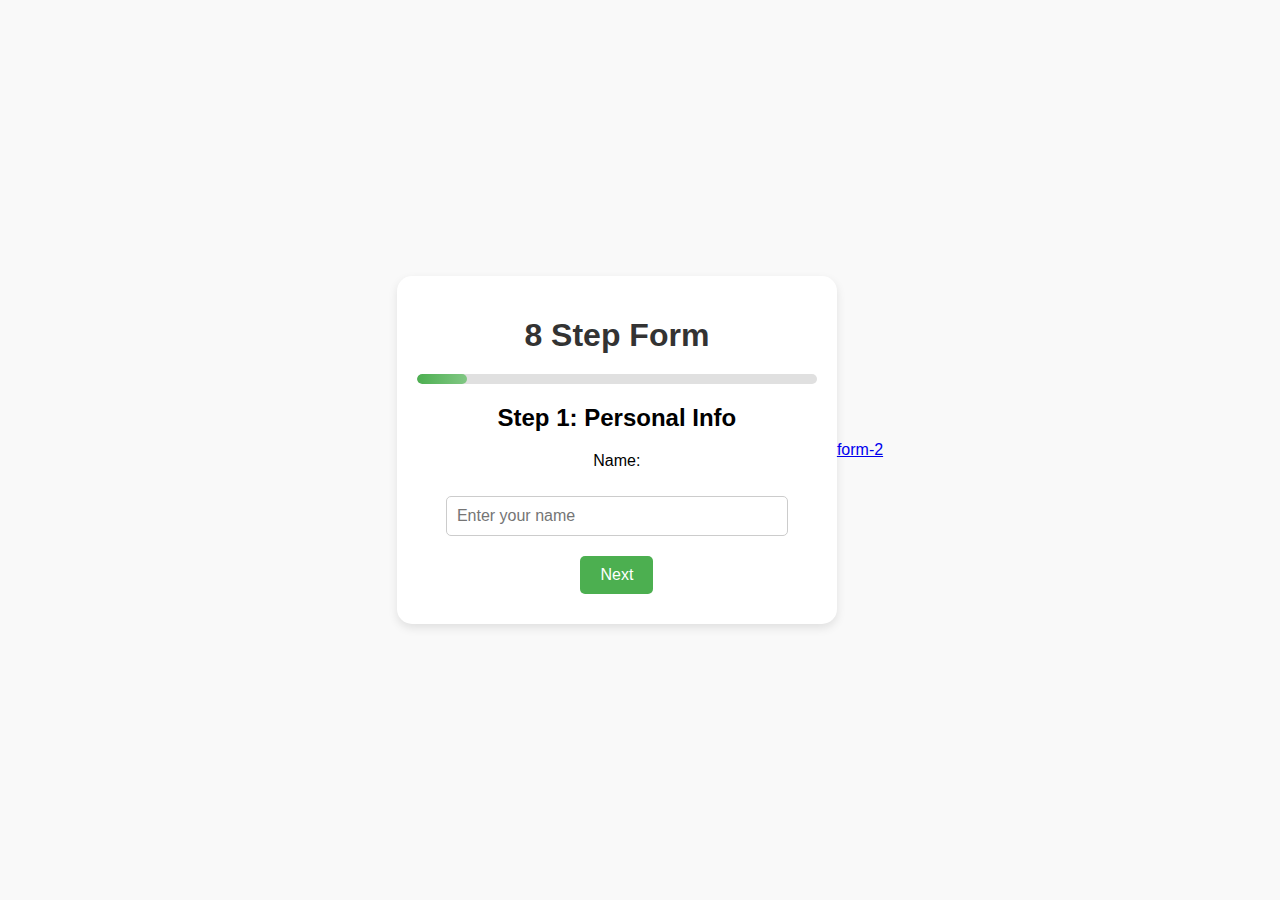
==== index.html @ 35325765 "step from" ====
<!DOCTYPE html>
<html lang="en">

<head>
    <meta charset="UTF-8">
    <meta name="viewport" content="width=device-width, initial-scale=1.0">
    <title>8-Step Form</title>
    <link rel="stylesheet" href="style.css">
</head>

<body>
    <div class="form-container">
        <h1>8 Step Form</h1>
        <div class="progress-bar-container">
            <div class="progress-bar" id="progressBar"></div>
        </div>
        <div class="steps">
            <!-- Step 1 -->
            <div class="step" id="step1">
                <h2>Step 1: Personal Info</h2>
                <p>Name:</p>
                <input type="text" id="name" placeholder="Enter your name">
                <button class="next-btn" onclick="nextStep(1)">Next</button>
            </div>
            <!-- Step 2 -->
            <div class="step" id="step2">
                <h2>Step 2: Contact Info</h2>
                <p>Email:</p>
                <input type="email" id="email" placeholder="Enter your email">
                <button class="prev-btn" onclick="prevStep(2)">Previous</button>
                <button class="next-btn" onclick="nextStep(2)">Next</button>
            </div>
            <!-- Step 3 -->
            <div class="step" id="step3">
                <h2>Step 3: Address</h2>
                <p>Address:</p>
                <input type="text" id="address" placeholder="Enter your address">
                <button class="prev-btn" onclick="prevStep(3)">Previous</button>
                <button class="next-btn" onclick="nextStep(3)">Next</button>
            </div>
            <!-- Step 4 -->
            <div class="step" id="step4">
                <h2>Step 4: Phone</h2>
                <p>Phone Number:</p>
                <input type="tel" id="phone" placeholder="Enter your phone number">
                <button class="prev-btn" onclick="prevStep(4)">Previous</button>
                <button class="next-btn" onclick="nextStep(4)">Next</button>
            </div>
            <!-- Step 5 -->
            <div class="step" id="step5">
                <h2>Step 5: Age</h2>
                <p>Age:</p>
                <input type="number" id="age" placeholder="Enter your age">
                <button class="prev-btn" onclick="prevStep(5)">Previous</button>
                <button class="next-btn" onclick="nextStep(5)">Next</button>
            </div>
            <!-- Step 6 -->
            <div class="step" id="step6">
                <h2>Step 6: Gender</h2>
                <p>Gender:</p>
                <select id="gender">
                    <option value="">Select Gender</option>
                    <option value="Male">Male</option>
                    <option value="Female">Female</option>
                    <option value="Other">Other</option>
                </select>
                <button class="prev-btn" onclick="prevStep(6)">Previous</button>
                <button class="next-btn" onclick="nextStep(6)">Next</button>
            </div>
            <!-- Step 7 -->
            <div class="step" id="step7">
                <h2>Step 7: Preferences</h2>
                <p>Preferences:</p>
                <input type="text" id="preferences" placeholder="Enter your preferences">
                <button class="prev-btn" onclick="prevStep(7)">Previous</button>
                <button class="next-btn" onclick="nextStep(7)">Next</button>
            </div>
            <!-- Step 8 -->
            <div class="step" id="step8">
                <h2>Step 8: Confirm & Submit</h2>
                <p>Review your details before submitting.</p>
                <button class="prev-btn" onclick="prevStep(8)">Previous</button>
                <button class="submit-btn" onclick="submitForm()">Submit</button>
            </div>
        </div>
    </div>
    <a href="./form-2.html">form-2</a>
    <script src="./app.js"></script>
</body>

</html>
---- style.css ----
/* General Styles */
body {
    font-family: 'Arial', sans-serif;
    margin: 0;
    padding: 0;
    background-color: #f9f9f9;
    display: flex;
    justify-content: center;
    align-items: center;
    min-height: 100vh;
}

.form-container {
    background: white;
    width: 400px;
    padding: 20px;
    border-radius: 15px;
    box-shadow: 0 4px 10px rgba(0, 0, 0, 0.1);
    text-align: center;
}

h1 {
    margin-bottom: 20px;
    color: #333;
}

/* Progress Bar */
.progress-bar-container {
    width: 100%;
    height: 10px;
    background: #e0e0e0;
    border-radius: 10px;
    margin-bottom: 20px;
    overflow: hidden;
}

.progress-bar {
    width: 0%;
    height: 100%;
    background: linear-gradient(90deg, #4caf50, #81c784);
    transition: width 0.3s ease-in-out;
    border-radius: 10px;
}

/* Steps */
.step {
    display: none;
}

.step.active {
    display: block;
}

input,
select {
    width: 80%;
    padding: 10px;
    margin: 10px 0;
    border: 1px solid #ccc;
    border-radius: 5px;
    font-size: 16px;
}

button {
    padding: 10px 20px;
    margin: 10px 5px;
    border: none;
    border-radius: 5px;
    cursor: pointer;
    font-size: 16px;
}

.next-btn {
    background-color: #4caf50;
    color: white;
}

.prev-btn {
    background-color: #f44336;
    color: white;
}

.submit-btn {
    background-color: #2196f3;
    color: white;
}

button:hover {
    opacity: 0.9;
}
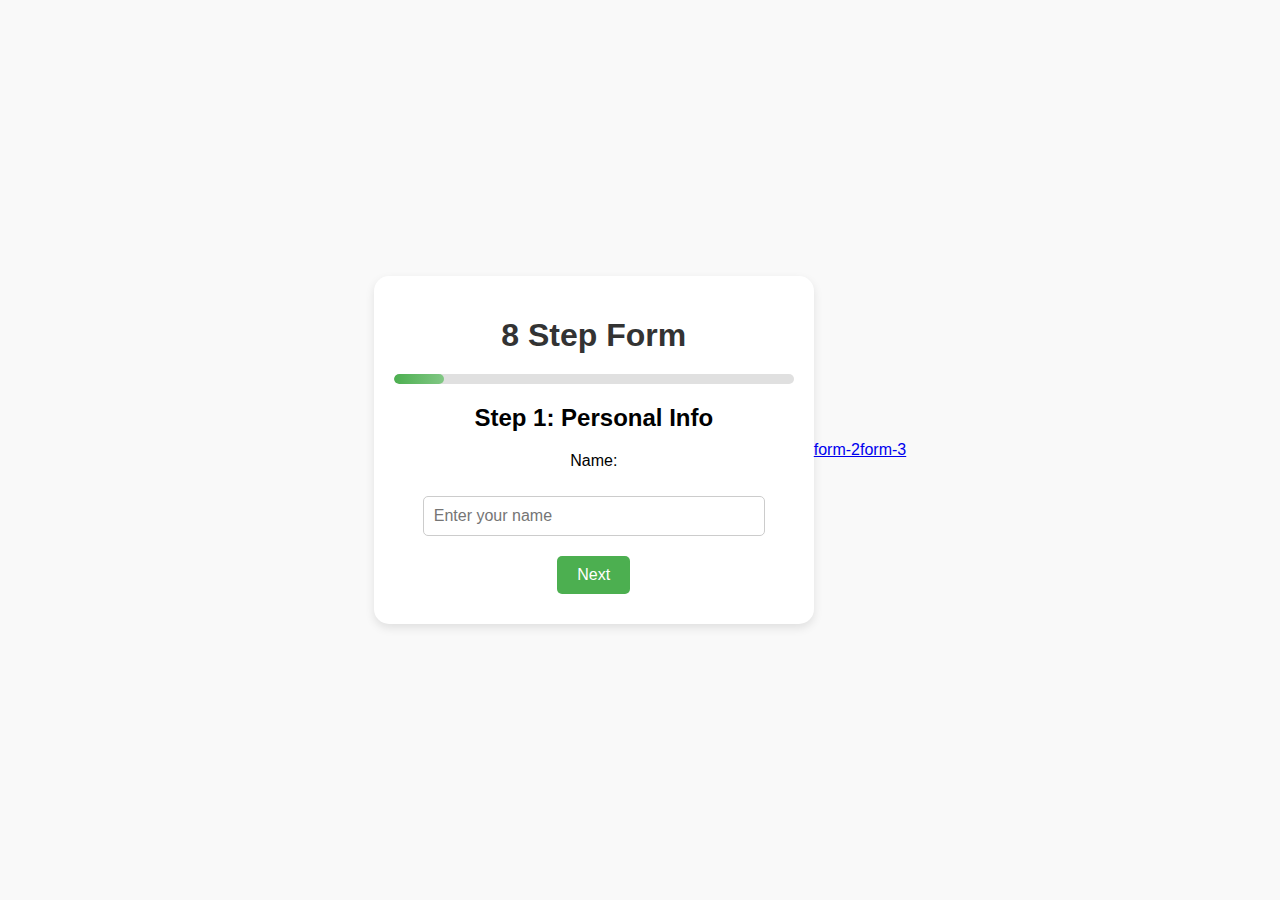
==== commit 87f87a34: "step from" ====
--- a/index.html
+++ b/index.html
@@ -85,6 +85,7 @@
         </div>
     </div>
     <a href="./form-2.html">form-2</a>
+    <a href="./form-3.html">form-3</a>
     <script src="./app.js"></script>
 </body>
 
